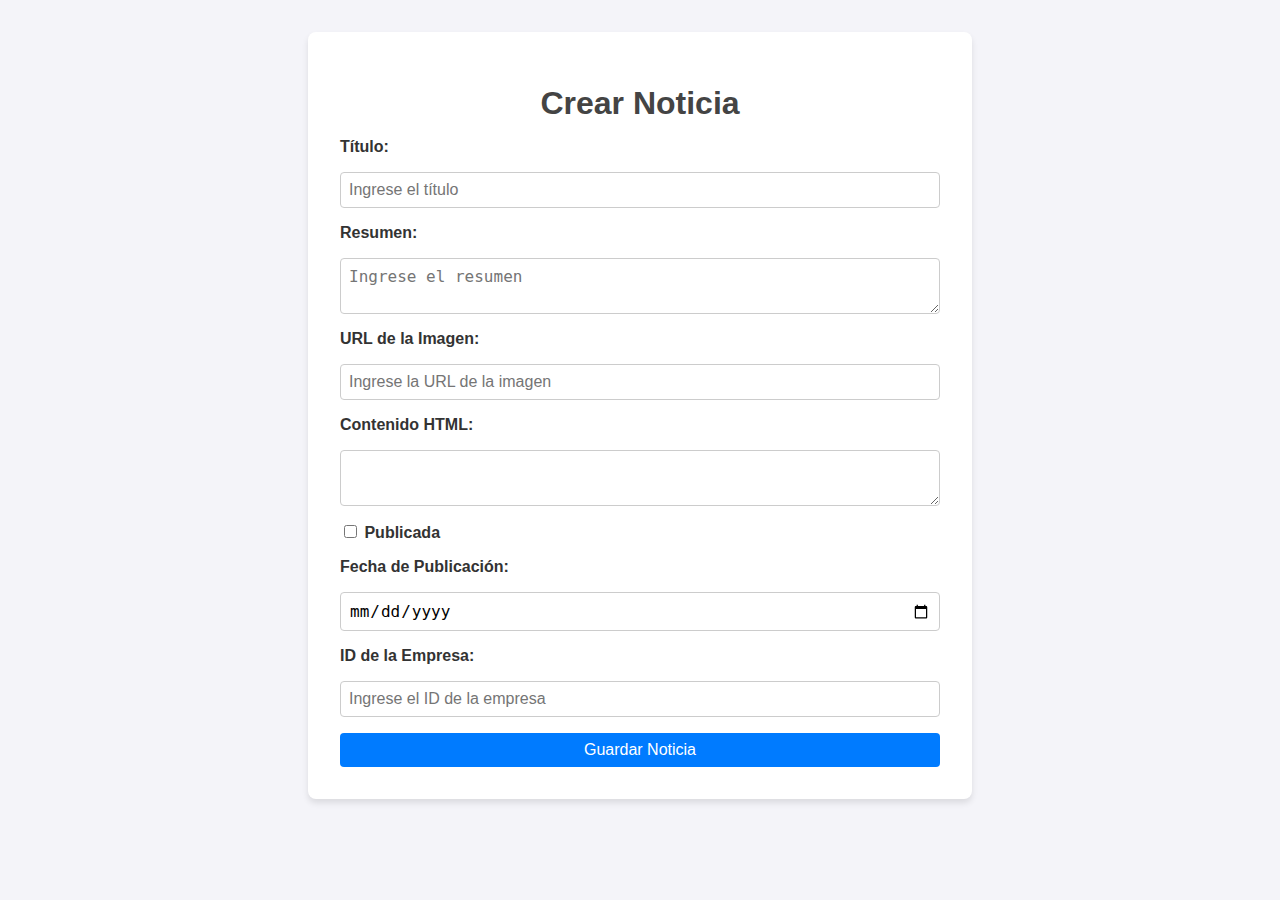
==== admin.html @ 4f5f9ec3 "tiny desk" ====
<!DOCTYPE html>
<html lang="es">
<head>
  <meta charset="UTF-8">
  <meta name="viewport" content="width=device-width, initial-scale=1.0">
  <title>Admin Noticias</title>
  <link rel="stylesheet" href="styles.css">
  <script src="https://cdn.tiny.cloud/1/no-api-key/tinymce/6/tinymce.min.js" referrerpolicy="origin"></script>
</head>
<body>
  <div class="admin-container">
    <h1>Crear Noticia</h1>
    <form id="noticia-form" class="admin-form">
      <label for="titulo">Título:</label>
      <input type="text" id="titulo" name="titulo" placeholder="Ingrese el título" required />

      <label for="resumen">Resumen:</label>
      <textarea id="resumen" name="resumen" placeholder="Ingrese el resumen" required></textarea>

      <label for="imagen">URL de la Imagen:</label>
      <input type="url" id="imagen" name="imagen" placeholder="Ingrese la URL de la imagen" required />

      <label for="contenidoHTML">Contenido HTML:</label>
      <textarea id="contenidoHTML" name="contenidoHTML"></textarea>

      <label for="publicada">
        <input type="checkbox" id="publicada" name="publicada" />
        Publicada
      </label>

      <label for="fechaPublicacion">Fecha de Publicación:</label>
      <input type="date" id="fechaPublicacion" name="fechaPublicacion" required />

      <label for="idEmpresa">ID de la Empresa:</label>
      <input type="number" id="idEmpresa" name="idEmpresa" placeholder="Ingrese el ID de la empresa" required />

      <button onclick="guardarNoticia()">Guardar Noticia</button>
    </form>
  </div>
  <script src="script.js"></script>
</body>
</html>
---- styles.css ----
body {
    font-family: Arial, sans-serif;
    margin: 0;
    padding: 0;
    background-color: #f4f4f9;
    color: #333;
  }
  
  .admin-container {
    max-width: 600px;
    margin: 2rem auto;
    background: #fff;
    padding: 2rem;
    border-radius: 8px;
    box-shadow: 0 4px 6px rgba(0, 0, 0, 0.1);
  }
  
  h1 {
    text-align: center;
    margin-bottom: 1rem;
    color: #444;
  }
  
  .admin-form {
    display: grid;
    gap: 1rem;
  }
  
  label {
    font-weight: bold;
  }
  
  input, textarea, button {
    padding: 0.5rem;
    border: 1px solid #ccc;
    border-radius: 4px;
    font-size: 1rem;
  }
  
  button {
    background-color: #007bff;
    color: #fff;
    border: none;
    cursor: pointer;
    transition: background-color 0.3s ease;
  }
  
  button:hover {
    background-color: #0056b3;
  }
  
  textarea {
    resize: vertical;
  }
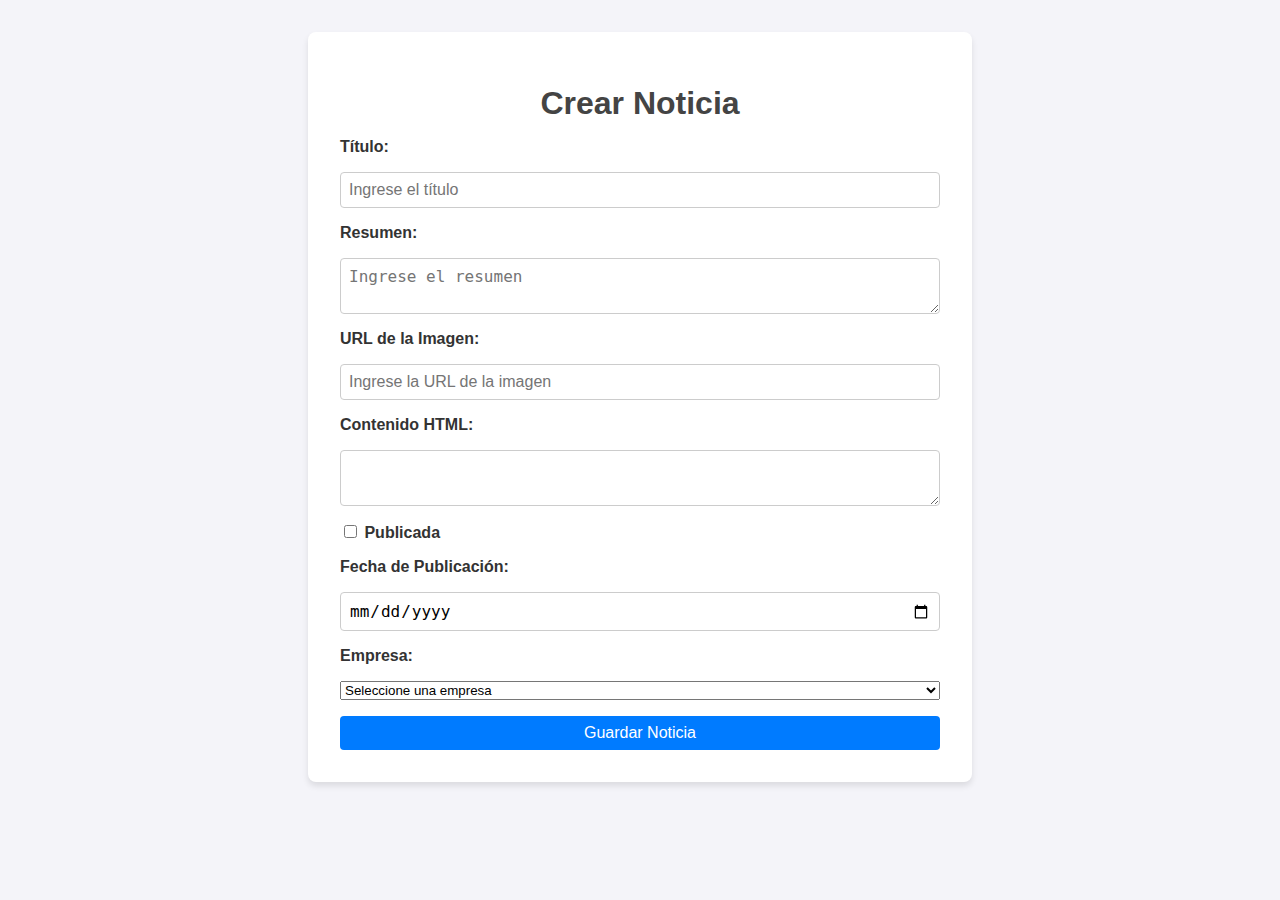
==== commit 64b946a6: "ultimos cambios" ====
--- a/admin.html
+++ b/admin.html
@@ -5,7 +5,8 @@
   <meta name="viewport" content="width=device-width, initial-scale=1.0">
   <title>Admin Noticias</title>
   <link rel="stylesheet" href="styles.css">
-  <script src="https://cdn.tiny.cloud/1/no-api-key/tinymce/6/tinymce.min.js" referrerpolicy="origin"></script>
+  <!-- Importa CKEditor -->
+  <script src="https://cdn.ckeditor.com/4.21.0/standard/ckeditor.js"></script>
 </head>
 <body>
   <div class="admin-container">
@@ -29,14 +30,16 @@
       </label>
 
       <label for="fechaPublicacion">Fecha de Publicación:</label>
-      <input type="date" id="fechaPublicacion" name="fechaPublicacion" required />
+      <input type="date" id="fechaPublicacion" name="fechaPublicacion" />
 
-      <label for="idEmpresa">ID de la Empresa:</label>
-      <input type="number" id="idEmpresa" name="idEmpresa" placeholder="Ingrese el ID de la empresa" required />
+      <label for="idEmpresa">Empresa:</label>
+      <select id="idEmpresa" name="idEmpresa" required>
+        <option value="" disabled selected>Seleccione una empresa</option>
+      </select>
 
-      <button onclick="guardarNoticia()">Guardar Noticia</button>
+      <button type="submit">Guardar Noticia</button>
     </form>
   </div>
-  <script src="script.js"></script>
+  <script src="./api/noticia.js"></script>
 </body>
 </html>
